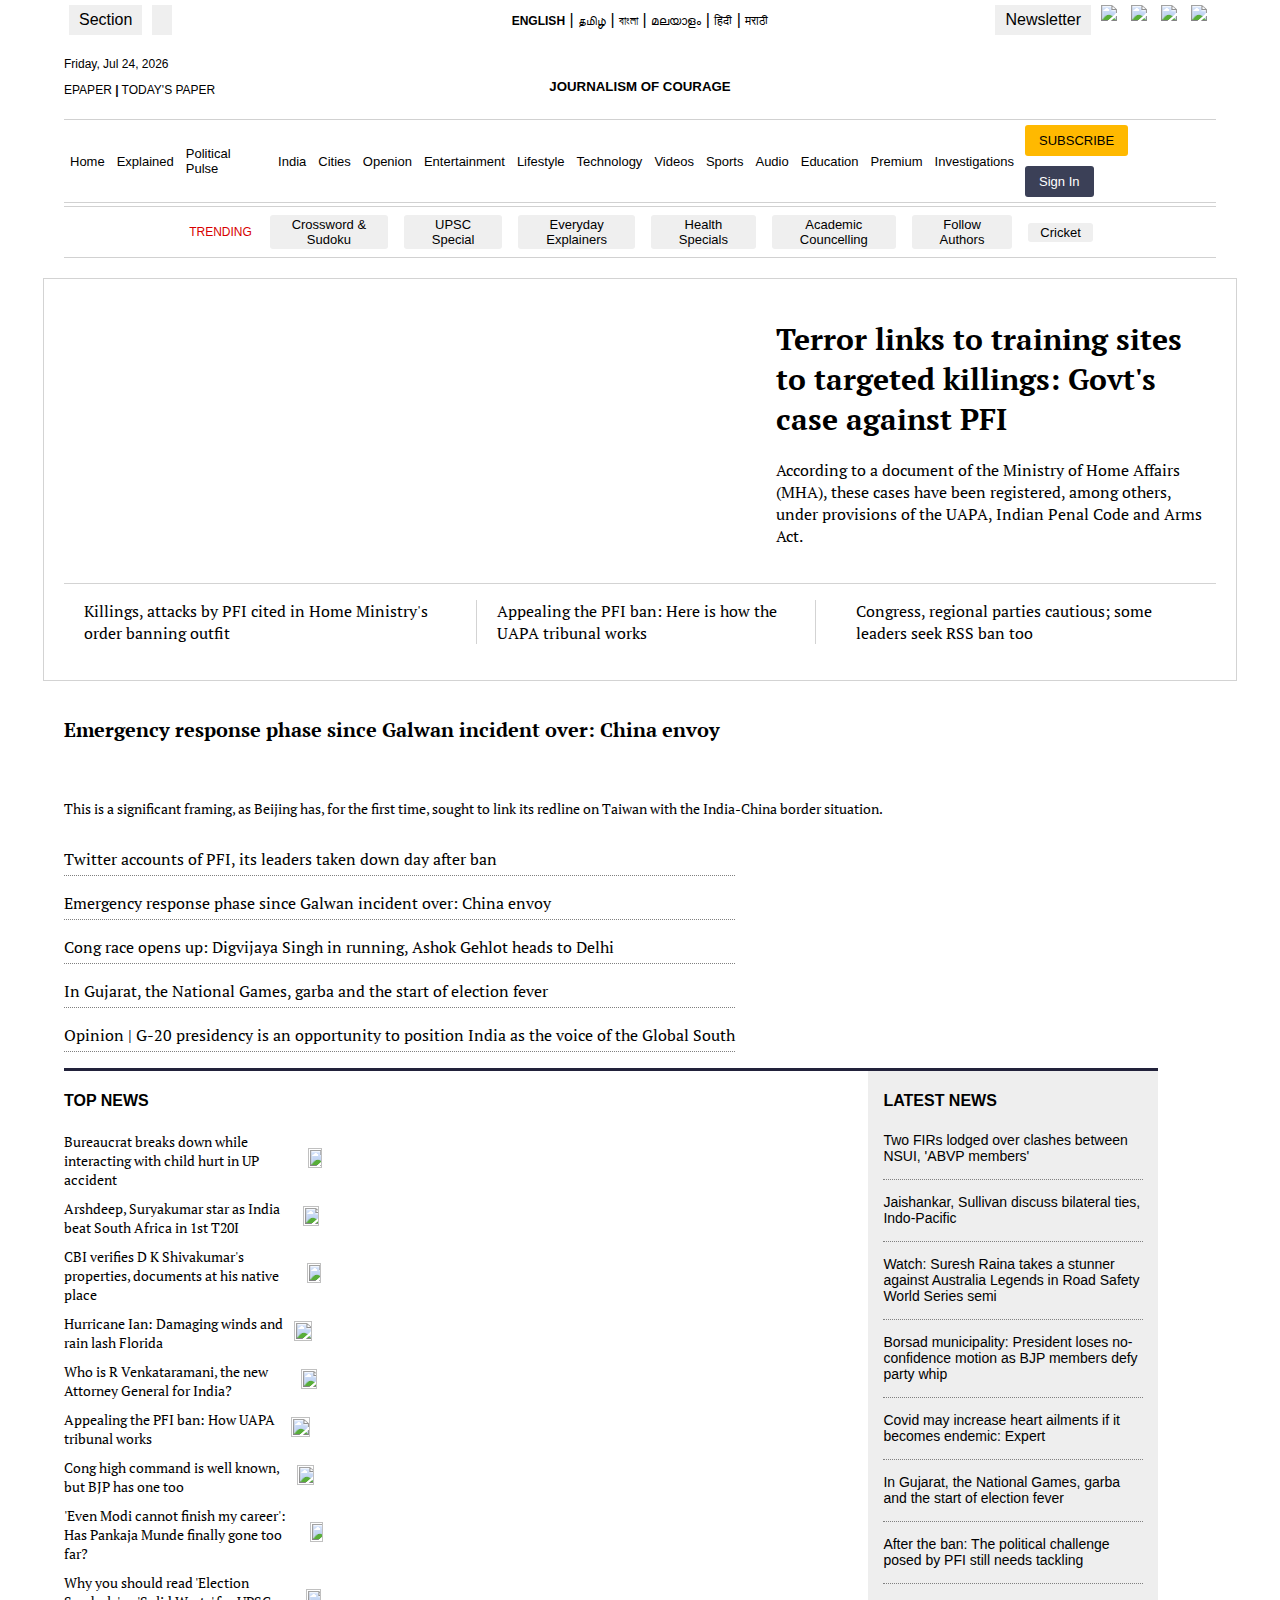
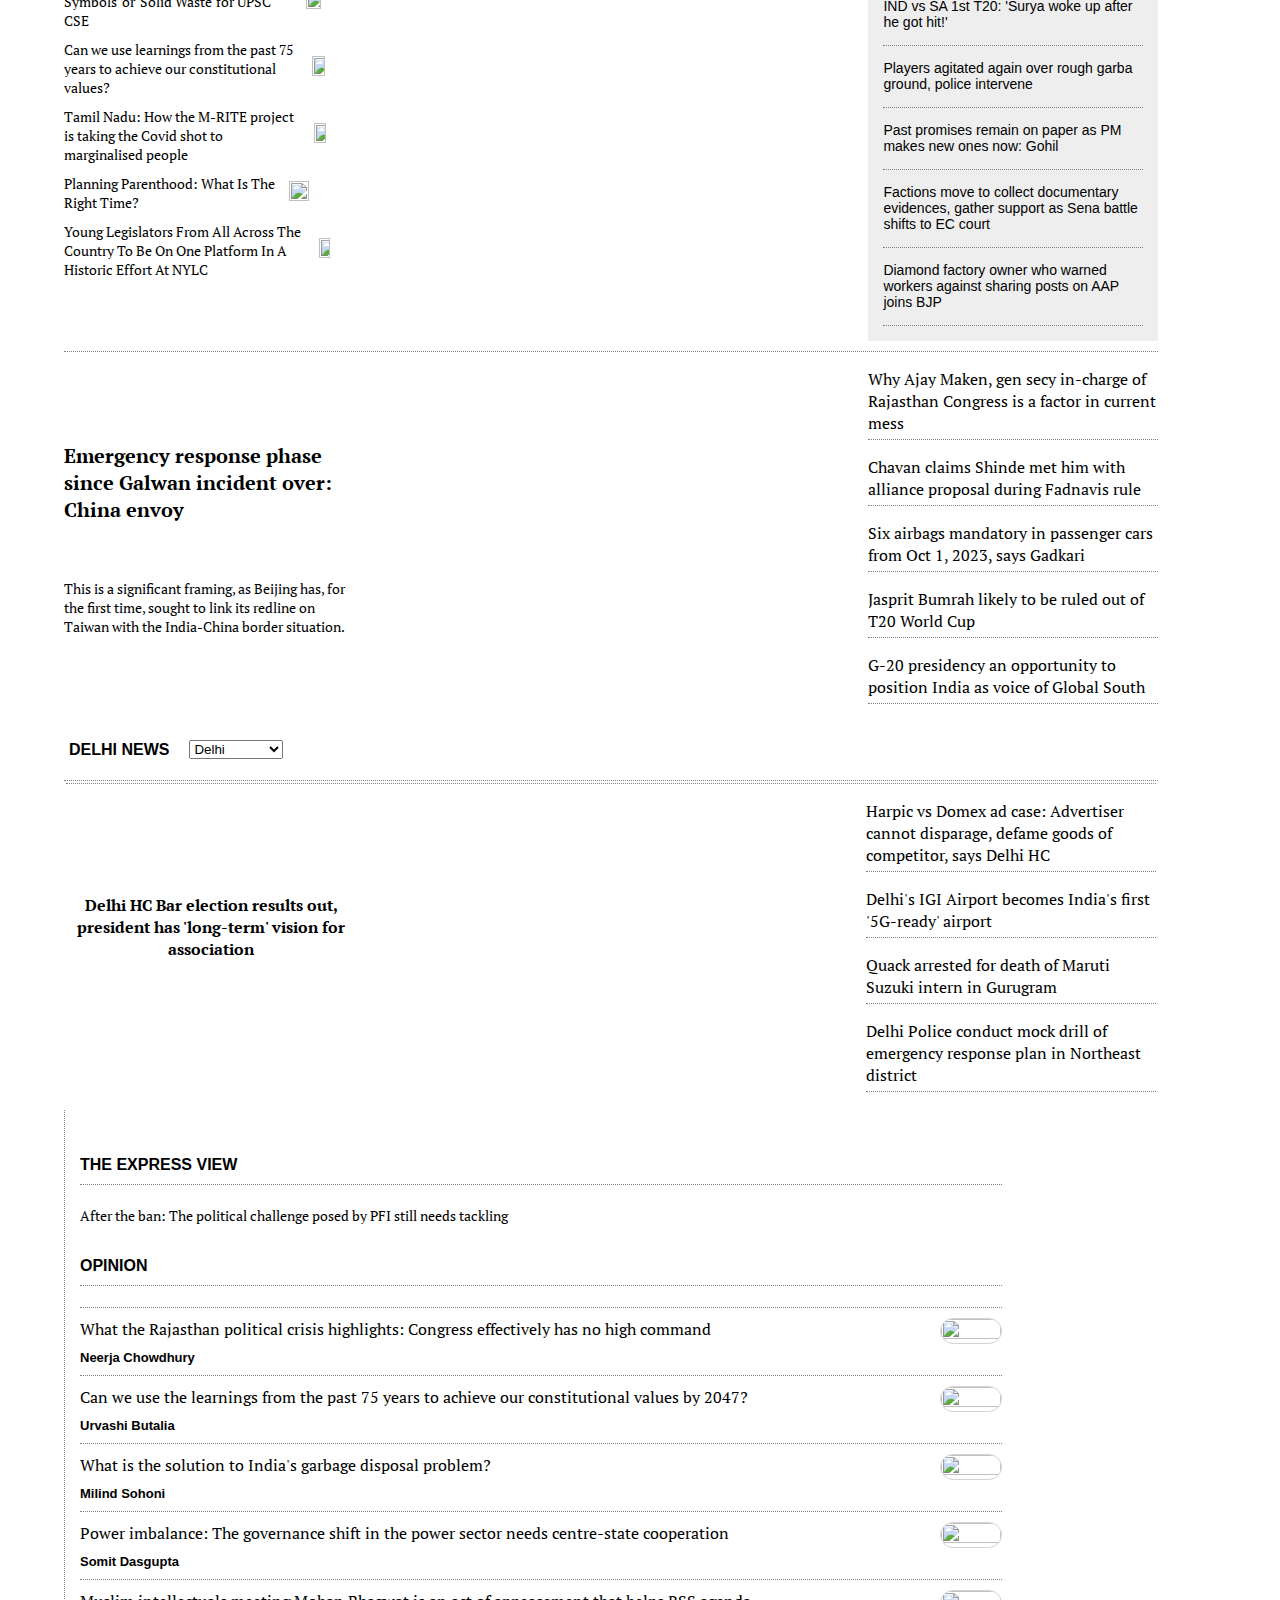
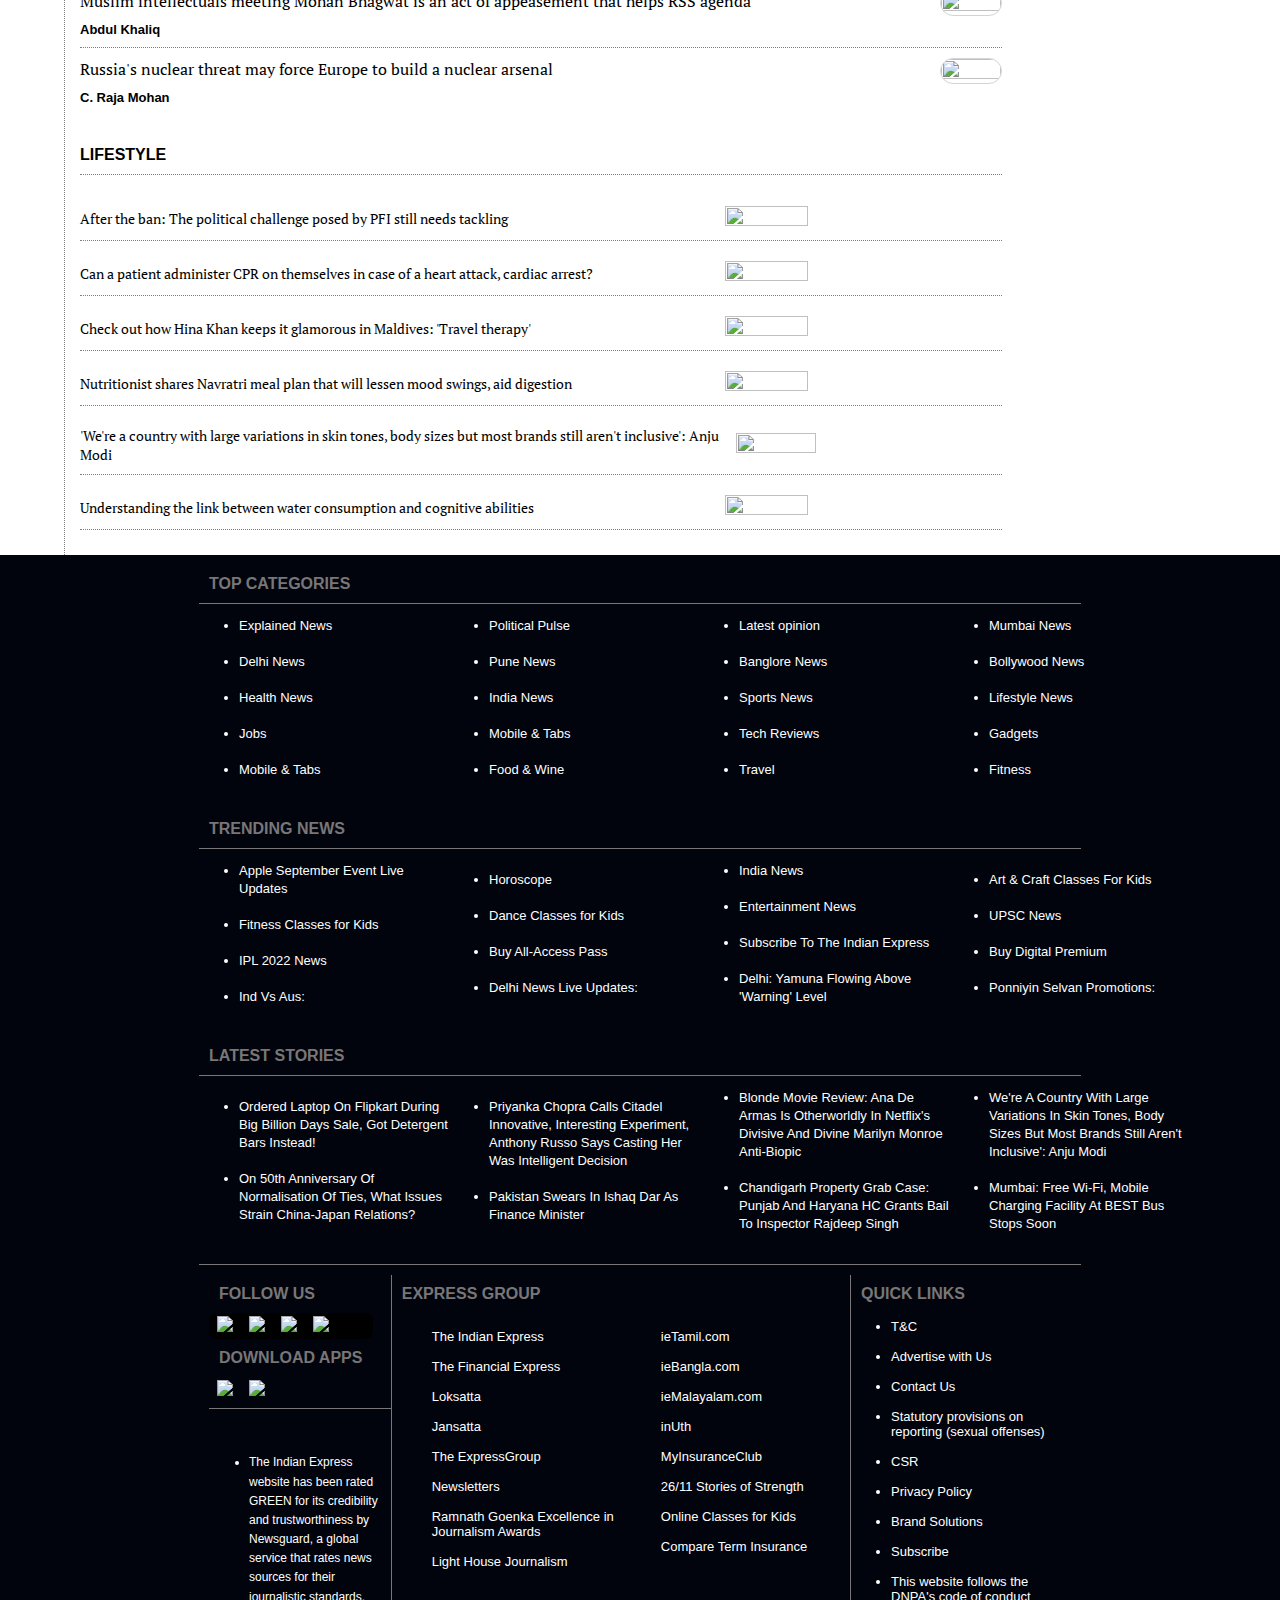
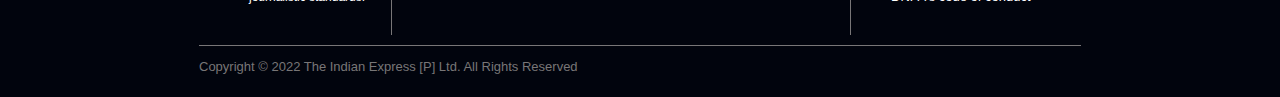
==== index.html @ 1b221c14 "Merge pull request #12 from sayshark75/day_5" ====
<!DOCTYPE html>
<html lang="en">
  <head>
    <meta charset="UTF-8" />
    <meta http-equiv="X-UA-Compatible" content="IE=edge" />
    <meta name="viewport" content="width=device-width, initial-scale=1.0" />
    <!-- Linking Part -->
    <!-- Font Awesome CSS -->
    <link
      rel="stylesheet"
      href="https://cdnjs.cloudflare.com/ajax/libs/font-awesome/6.2.0/css/all.min.css"
      integrity="sha512-xh6O/CkQoPOWDdYTDqeRdPCVd1SpvCA9XXcUnZS2FmJNp1coAFzvtCN9BmamE+4aHK8yyUHUSCcJHgXloTyT2A=="
      crossorigin="anonymous"
      referrerpolicy="no-referrer"
    />
    <!-- Font Awesome Script -->
    <script
      src="https://cdnjs.cloudflare.com/ajax/libs/font-awesome/6.2.0/js/all.min.js"
      integrity="sha512-naukR7I+Nk6gp7p5TMA4ycgfxaZBJ7MO5iC3Fp6ySQyKFHOGfpkSZkYVWV5R7u7cfAicxanwYQ5D1e17EfJcMA=="
      crossorigin="anonymous"
      referrerpolicy="no-referrer"
    ></script>
    <!-- Styles CSS Linking -->
    <link rel="stylesheet" href="/Header/Header.css" />
    <link rel="stylesheet" href="/Footer/footer.css" />
    <link rel="stylesheet" href="/HomePage/HomeStyle.css" />
    <link rel="stylesheet" href="/HomePage/HomeMediaQuery.css" />

    <!-- Favicon and Title -->
    <link rel="icon" type="image/x-icon" href="/favicon.png" />
    <title>Indian Express / Home</title>
  </head>
  <body>
    <!-- Header Part Here -->
    <div id="topBar">
      <div>
        <button><i class="fa-solid fa-bars"></i> Section</button>
        <button><i class="fa-solid fa-magnifying-glass"></i></button>
      </div>
      <div>
        <p>
          <a href="">ENGLISH</a> |
          <a href="https://tamil.indianexpress.com/">தமிழ்</a> |
          <a href="https://bengali.indianexpress.com/">বাংলা</a> |
          <a href="https://malayalam.indianexpress.com/">മലയാളം</a> |
          <a href="https://www.jansatta.com/">हिंदी</a> |
          <a href="https://www.loksatta.com/">मराठी</a>
        </p>
      </div>
      <div id="newsLetterDiv">
        <button>Newsletter <i class="fa-regular fa-newspaper"></i></button>
      </div>
    </div>
    <div id="middleBar">
      <div id="dateTime">
        <p id="dateJS">Wednesday, Sep 28, 2022</p>
        <p>EPAPER <span>|</span> TODAY'S PAPER</p>
      </div>
      <div id="logo">
        <img
          onClick="goHome()"
          style="cursor: pointer"
          src="https://indianexpress.com/wp-content/themes/indianexpress/images/indian-express-logo-n.svg"
          alt=""
        />
        <h5>JOURNALISM OF COURAGE</h5>
      </div>
      <div id="advertise">
        <img
          src="https://tpc.googlesyndication.com/simgad/9037815354232776276"
          alt=""
        />
      </div>
    </div>
    <div id="navbarContainer">
      <div id="navbar">
        <div id="linkDiv">
          <a href="/index.html">Home</a>
          <a href="/ExplainedPage.html">Explained</a>
          <a href="https://indianexpress.com/section/political-pulse/"
            >Political Pulse</a
          >
          <a href="https://indianexpress.com/section/india/">India</a>
          <a href="https://indianexpress.com/section/cities/">Cities</a>
          <a href="https://indianexpress.com/section/opinion/">Openion</a>
          <a href="https://indianexpress.com/section/entertainment/"
            >Entertainment</a
          >
          <a href="https://indianexpress.com/section/lifestyle/">Lifestyle</a>
          <a href="https://indianexpress.com/section/technology/">Technology</a>
          <a href="https://indianexpress.com/videos/">Videos</a>
          <a href="https://indianexpress.com/section/sports/">Sports</a>
          <a href="https://indianexpress.com/audio/">Audio</a>
          <a href="https://indianexpress.com/section/education/">Education</a>
          <a href="https://indianexpress.com/about/express-premium/">Premium</a>
          <a href="https://indianexpress.com/section/express-exclusive/"
            >Investigations</a
          >
        </div>
        <div>
          <button onClick="subscribeBtn()">SUBSCRIBE</button>
          <button id="signInBtn" onClick="signInBtn()">Sign In</button>
        </div>
      </div>
    </div>
    <div id="bottomBar">
      <div>
        <p>TRENDING</p>
        <button>Crossword & Sudoku</button>
        <button>UPSC Special</button>
        <button>Everyday Explainers</button>
        <button>Health Specials</button>
        <button>Academic Councelling</button>
        <button>Follow Authors</button>
        <button>Cricket</button>
      </div>
    </div>
    <!-- Header End Here -->

    <!-- Home Page Work Here -->
    <div id="topHead">
      <div id="topSubHead1">
        <div>
          <img
            src="https://images.indianexpress.com/2014/03/The-PFI-office-in-New-Delhi.-Locked-and-sealed.-PTI.jpg?w=475"
            alt=""
          />
        </div>
        <div>
          <h1>
            Terror links to training sites to targeted killings: Govt's case
            against PFI
          </h1>
          <p>
            According to a document of the Ministry of Home Affairs (MHA), these
            cases have been registered, among others, under provisions of the
            UAPA, Indian Penal Code and Arms Act.
          </p>
        </div>
      </div>
      <div id="topSubHead2">
        <div>
          <p>
            Killings, attacks by PFI cited in Home Ministry's order banning
            outfit
          </p>
        </div>
        <div>
          <p>Appealing the PFI ban: Here is how the UAPA tribunal works</p>
        </div>
        <div>
          <p>
            Congress, regional parties cautious; some leaders seek RSS ban too
          </p>
        </div>
      </div>
    </div>
    <div id="mainPage">
      <div id="sectionLeft">
        <div id="part1">
          <div>
            <h3>
              Emergency response phase since Galwan incident over: China envoy
            </h3>
            <img
              src="https://images.indianexpress.com/2013/01/Galwan-1.jpg?w=430"
              alt=""
            />
            <p>
              This is a significant framing, as Beijing has, for the first time,
              sought to link its redline on Taiwan with the India-China border
              situation.
            </p>
          </div>
          <div id="part1Data"></div>
        </div>
        <div id="part2">
          <div id="topNews">
            <h4>TOP NEWS</h4>
            <div>
              <p>
                Bureaucrat breaks down while interacting with child hurt in UP
                accident
              </p>
              <img
                src="https://images.indianexpress.com/2022/09/Lakhimpur-bus-collission.png?resize=450%2C250&w=210"
                alt=""
              />
            </div>
          </div>
          <div id="latestNews">
            <div id="latestData">
              <h4>LATEST NEWS</h4>
            </div>
          </div>
        </div>
        <div id="part3">
          <div>
            <h3>
              Emergency response phase since Galwan incident over: China envoy
            </h3>
            <img
              src="https://images.indianexpress.com/2022/09/kindle-scribe-fb.jpg?w=430"
              alt=""
            />
            <p>
              This is a significant framing, as Beijing has, for the first time,
              sought to link its redline on Taiwan with the India-China border
              situation.
            </p>
          </div>
          <div id="part3Data"></div>
        </div>
        <div id="cityNews">
          <h3>DELHI NEWS</h3>
          <select id="citySelect">
            <option value="delhi">Delhi</option>
            <option value="mumbai">Mumbai</option>
            <option value="pune">Pune</option>
            <option value="ahmedabad">Ahmedabad</option>
            <option value="hydrabad">Hydrabad</option>
          </select>
        </div>
        <div id="part4">
          <div id="cityDataFetch">
            <img
              src="https://images.indianexpress.com/2022/09/delhi-hc-2.jpg?w=303"
              alt=""
            />
            <div>
              <h3>
                Delhi HC Bar election results out, president has 'long-term'
                vision for association
              </h3>
            </div>
          </div>
          <div id="part4Data">
            <p>
              Harpic vs Domex ad case: Advertiser cannot disparage, defame goods
              of competitor, says Delhi HC
            </p>
            <p>Delhi's IGI Airport becomes India's first '5G-ready' airport</p>
            <p>Quack arrested for death of Maruti Suzuki intern in Gurugram</p>
            <p>
              Delhi Police conduct mock drill of emergency response plan in
              Northeast district
            </p>
          </div>
        </div>
      </div>

      <div id="sectionRight">
        <div id="expressView">
          <h4>THE EXPRESS VIEW</h4>
          <div>
            <p>
              After the ban: The political challenge posed by PFI still needs
              tackling
            </p>
            <img
              src="https://images.indianexpress.com/2022/09/edit-28.jpg?w=210"
              alt=""
            />
          </div>
        </div>
        <div id="opinion">
          <h4>OPINION</h4>
        </div>
        <div id="lifeStyle">
          <h4>LIFESTYLE</h4>
          <div>
            <p>
              After the ban: The political challenge posed by PFI still needs
              tackling
            </p>
            <img
              src="https://images.indianexpress.com/2022/09/edit-28.jpg?w=210"
              alt=""
            />
          </div>
        </div>
      </div>
    </div>
    <!-- Home Page Work End Here -->

    <!-- Footer Starts Here -->
    <div id="backgroundBox">
      <div id="container">
        <div id="topCategories">
          <div>
            <h4>TOP CATEGORIES</h4>
          </div>
          <div>
            <div>
              <ul id="tc1"></ul>
            </div>
            <div>
              <ul id="tc2"></ul>
            </div>
            <div>
              <ul id="tc3"></ul>
            </div>
            <div>
              <ul id="tc4"></ul>
            </div>
          </div>
        </div>
        <div id="topCategories">
          <div>
            <h4>TRENDING NEWS</h4>
          </div>
          <div>
            <div>
              <ul id="trend1"></ul>
            </div>
            <div>
              <ul id="trend2"></ul>
            </div>
            <div>
              <ul id="trend3"></ul>
            </div>
            <div>
              <ul id="trend4"></ul>
            </div>
          </div>
        </div>
        <div id="topCategories">
          <div>
            <h4>LATEST STORIES</h4>
          </div>
          <div id="lineBr">
            <div>
              <ul id="latest1"></ul>
            </div>
            <div>
              <ul id="latest2"></ul>
            </div>
            <div>
              <ul id="latest3"></ul>
            </div>
            <div>
              <ul id="latest4"></ul>
            </div>
          </div>
        </div>
        <div id="lastBox">
          <div id="leftArea">
            <div id="followUs">
              <h4>FOLLOW US</h4>
              <div id="followImg"></div>
            </div>
            <div id="downloadApp">
              <h4>DOWNLOAD APPS</h4>
              <div id="dloadImg"></div>
            </div>
            <div id="newsGuard">
              <img
                src="https://indianexpress.com/wp-content/themes/indianexpress/images/newsguard-logo-w.svg"
                alt=""
              />
              <ul>
                <li>
                  The Indian Express website has been rated GREEN for its
                  credibility and trustworthiness by Newsguard, a global service
                  that rates news sources for their journalistic standards.
                </li>
              </ul>
            </div>
          </div>
          <div id="centerArea">
            <h4>EXPRESS GROUP</h4>
            <div id="express">
              <ul id="expressList1"></ul>
              <ul id="expressList2"></ul>
            </div>
          </div>
          <div id="rightArea">
            <h4>QUICK LINKS</h4>
            <ul id="quickList"></ul>
          </div>
        </div>
        <div id="copyright">
          <p>
            Copyright © 2022 The Indian Express [P] Ltd. All Rights Reserved
          </p>
          <img
            src="https://indianexpress.com/wp-content/themes/indianexpress/images/vip-powered-logo.png"
            alt=""
          />
        </div>
      </div>
    </div>
    <!-- Footer Ends Here -->
  </body>
</html>

<!-- Script Files Linked Here -->
<script src="/Header/HeaderScript.js"></script>
<script src="/Footer/FooterScript.js"></script>
<script src="/HomePage/HomeData.js"></script>
<script src="/HomePage/HomePage.js"></script>
---- Header/Header.css ----
body {
  margin: 0;
  padding: 0;
}

/* Top Bar CSS Starts Here */

#topBar {
  font-family: sans-serif;
  width: 90%;
  margin: auto;
  display: flex;
  justify-content: space-between;
  align-items: center;
}
#topBar>div{
  display: flex;
  justify-content: space-between;
  width: 400px;
}
#topBar>div:nth-child(1){
  justify-content: flex-start;
}
#topBar>div:nth-child(2){
  justify-content: center;
}
#topBar>div:nth-child(3){
  justify-content: flex-end;
}
#topBar>div:nth-child(2)>p>a{
  font-size: 12px;
  text-decoration: none;
  color: black;
  font-weight: 500;
}
#topBar>div:nth-child(2)>p{
  margin: 0;
  padding: 0;
}
#topBar>div:nth-child(2)>p>a:nth-child(1){
  font-weight: 700;
}
#topBar>div:nth-child(3)>img{
  cursor: pointer;
  width: 20px;
  margin: 5px;
}
#topBar button{
  font-size: 16px;
  margin: 5px;
  padding: 6px 10px;
  outline: none;
  border: none;
  cursor: pointer;
}

/* Navbar CSS Starts Here */
#navbarContainer{
  font-family: sans-serif;
  width: 100%;
  background-color: white;
  position: sticky;
  top: 0px;
}
#navbar {
  background-color: white;
  border-bottom: 1px solid rgb(209, 209, 209);
  border-top: 1px solid rgb(209, 209, 209);
  width: 90%;
  margin: auto;
  display: flex;
  justify-content: space-between;
  margin-top: 5px;
}
#linkDiv{
  display: grid;
  grid-template-columns: repeat(15,auto);
  align-items: center;
}
#linkDiv>a{
  text-decoration: none;
  font-size: 13px;
  margin: 6px;
  color: black;
}
#linkDiv a:hover{
  color:#d70000
}

#navbar button{
  padding: 8px 14px;
  margin: 5px;
  border: none;
  outline: none;
  border-radius: 3px;
  font-size: 13px;
  cursor: pointer;
}
#navbar button:nth-child(1){
  background-color: #FFB900;
}
#navbar button:nth-child(2){
  color: white;
  font-weight: 500;
  background-color: #3b4057;
}

/* Middle Bar CSS Start Here */
#middleBar{
  font-family: sans-serif;
  width: 90%;
  margin: auto;
  display: flex;
  justify-content: space-between;
  align-items: center;
  padding: 5px;
}
#middleBar>div{
  width: 400px;
}
#dateTime{
  font-size: 12px;
}
#dateTime>p>span{
  font-weight: 900;
}
#advertise{
  text-align: right;
}
#logo{
  text-align: center;
}
#logo>img{
  width: 100%;
}
#logo>h5{
  padding: 0;
  margin: 0;
}

/* Bottom Bar CSS Start Here */

#bottomBar {
  font-family: sans-serif;
  border-top: 1px solid rgb(209, 209, 209);
  border-bottom: 1px solid rgb(209, 209, 209);
  width: 90%;
  margin: auto;
  margin-top: 3px;
  font-size: 12px;
  
}
#bottomBar>div{
  width: 80%;
  margin: auto;
  display: grid;
  grid-template-columns: repeat(8,auto);
  align-items: center;
}

#bottomBar p {
  padding: 5px;
  margin: 5px;
  color: #d70000;
}
#bottomBar button {
  margin: 8px;
  border: none;
  outline: none;
  padding: 2px 12px;
  border-radius: 3px;
  font-size: 13px;
}
#bottomBar button:hover {
  color: #d70000;
  cursor: pointer;
}

/* Medium Screen */
@media all and (max-width:1240px){
  #linkDiv{
    grid-template-columns: repeat(8,auto);
  }
  #bottomMid{
    display: flex;
    flex-direction: column;
  }
  #topBar>div{
    justify-content: space-between;
    width: 100%;
  }
  #bottomBar>div{
    width: 95%;
    text-align: center;
    grid-template-columns: repeat(4,auto);
  }
}

/* Small Screen */
@media all and (min-width:320px) and (max-width:720px){
  #topBar {
    flex-wrap: wrap;
    justify-content: space-between;
  }
  #topBar>div:nth-child(1){
    justify-content: space-between;
  }
  #topBar>div:nth-child(2){
    justify-content: center;
  }
  #topBar>div:nth-child(3){
    justify-content: center;
  }
  #middleBar{
    flex-wrap: wrap;
    justify-content: center;
  }
  #middleBar>div{
    text-align: center;
  }
  #bottomBar>div{
    width: 95%;
    text-align: center;
    grid-template-columns: repeat(2,auto);
  }
  #linkDiv{
    grid-template-columns: repeat(2,auto);
  }
  #navbarContainer {
    position: static;
  }
  #bottomSmall{
    display: flex;
    flex-direction: column;
  }
}
---- Footer/footer.css ----
body {
  margin: 0;
  padding: 0;
  
}
/* Top Categories CSS Here */
#backgroundBox {
  padding: 10px;
  color: white;
  background-color: #01040d;
  font-family: sans-serif;
}
#backgroundBox h4 {
  font-size: 16px;
  margin: 10px;
  color: #787677;
}
#container {
  width: 70%;
  margin: auto;
}
#topCategories > div:nth-child(1) {
  border-bottom: 1px solid #787677;
}
#topCategories > div:nth-child(2) {
  display: grid;
  grid-template-columns: repeat(4,1fr);
  justify-content: space-between;
  align-items: center;
  font-size: 13px;
  line-height: 18px;
}
#topCategories > div > div {
  width: 250px;
}
#topCategories li {
  padding-bottom: 18px;
}
#lineBr {
  border-bottom: 1px solid #787677;
}

/* Last Box CSS Here */
#lastBox {
  padding: 10px;
  display: flex;
  justify-content: space-between;
  border-bottom:1px solid #787677;
  font-family: sans-serif;
}
/* Left Area */
#leftArea {
  width: 23%;
}
#followImg {
  width: 90%;
  background-color: black;
  border-radius: 8px;
}
#followImg > img {
  width: 35px;
  margin: 3px 8px;
}
#dloadImg {
  width: 90%;
  border-radius: 8px;
  padding-bottom: 5px;
}
#dloadImg > img {
  width: 35px;
  margin: 3px 8px;
}
#newsGuard{
  padding-top: 10px;
  border-top:1px solid #787677;
}
#newsGuard>img{
  width: 120px;
  margin: 5px 8px;
  opacity: .4;
}
#newsGuard>ul>li{
  font-size: 12px;
  line-height: 1.6;
  list-style-image: url("https://indianexpress.com/wp-content/themes/indianexpress/images/newsguard-check.svg");
}

/* Center Area */
#centerArea{
  width: 500px;
  border-left: 1px solid #787677;
}
#express{
  display: flex;
}
#express>ul{
  width: 50%;
}
#express>ul>li{
  font-size: 13px;
  padding-bottom: 15px;
  list-style: none;
}

/* Right Area */
#rightArea{
  width: 240px;
  border-left: 1px solid #787677;
}
#quickList>li{
  padding-bottom: 15px;
  font-size: 13px;
}

/* Copyright Section */

#copyright{
  display: flex;
  justify-content: space-between;
  align-items: center;
}
#copyright>p{
  font-size: 13px;
  color: #787677;
}
#copyright>img{
  width: 200px;
}

/* Medium Screen */
@media all and (max-width:1080px){
  #container {
    width: 80%;
  }
  #topCategories > div:nth-child(2){
    grid-template-columns: repeat(2,1fr);
  }
  #express{
    flex-wrap: wrap;
  }
  #express>ul{
    width: auto;
  }
}

/* Small Screen */
@media all and (min-width:320px) and (max-width:900px){
  #container {
    width: 95%;
  }
  #topCategories > div:nth-child(2){
    grid-template-columns: repeat(1,1fr);
  }
  #lastBox {
    flex-wrap: wrap;
  }
  #copyright{
    flex-wrap: wrap;
  }
  #container {
    width: 100%;
  }
  #leftArea {
    width: auto;
  }
  #container {
    width: 80%;
  }
  #rightArea{
    width: auto;
    border-left: 1px solid #787677;
  }
}
---- HomePage/HomeStyle.css ----
@import url('https://fonts.googleapis.com/css2?family=PT+Serif&display=swap');

/* Top Heading Box CSS */

#topHead{
  border: 1px solid #d3d3d3;
  width: 60%;
  margin: auto;
  margin-top: 20px;
  padding: 20px;
  font-family: 'PT Serif', serif;
}
#topSubHead1{
  display: flex;
  justify-content: space-between;
  align-items: center;
}
#topHead h1:hover, #topHead p:hover{
color: #d70000;
cursor: pointer;
}
#topSubHead1 h1{
  font-size: 30px;
}
#topSubHead1 p{
  font-size: 16px;
}
#topSubHead1 div{
  width: 440px;
}
#topSubHead1>div>img{
  width: 100%;
}
#topSubHead2{
  margin-top: 20px;
  display: flex;
  justify-content: center;
  border-top: 1px solid #d3d3d3;
}
#topSubHead2>div{
  padding: 0 20px;
}
#topSubHead2>div:nth-child(2)>p{
  padding: 0 20px;
  border-left: 1px solid #d3d3d3;
  border-right: 1px solid #d3d3d3;
}

/* Main Page Box CSS */

#mainPage{
  width: 63%;
  margin: auto;
  margin-top: 15px;
  display: flex;
  justify-content: space-between;
}
#mainPage h1:hover, #mainPage p:hover,#mainPage h3:hover, #mainPage h4:hover, #mainPage h5:hover{
  color: #d70000;
  cursor: pointer;
  }
#sectionLeft{
  width: 63%;
}
#sectionRight{
  width: 33%;
}

/* Section Left Work Here */
#part1{
  display: flex;
  justify-content: space-between;
  font-family: 'PT Serif', serif;
}
#part1>div:nth-child(1){
  width: 290px;
}
#part1>div:nth-child(1)>h3{
  font-size: 20px;
}
#part1>div:nth-child(1)>p{
  font-size: 14px;
}
#part1>div:nth-child(1)>img{
  width: 100%;
}
#part1>div:nth-child(2){
  width: 290px;
}
#part1>div:nth-child(2)>p{
  font-size: 16px;
  padding-bottom: 5px;
  border-bottom: 1px dotted gray;
}
/* Section Left Part 2 */
#part2{
  display: flex;
  justify-content: space-between;
  font-family: sans-serif;
  border-top: 3px solid rgb(34, 34, 59);
}
#part2>div:nth-child(1){
  width: 290px;
}
#part2>div:nth-child(2){
  background-color: #eeeeee;
  width: 290px;
}
#latestNews>div{
  margin: 15px;
}
#latestNews>div>h4{
  font-size: 16px;
}
#latestNews>div>p{
  padding-bottom: 15px;
  font-size: 14px;
  border-bottom: 1px dotted gray;
}

/* Section Left top News */
#topNews>div{
  display: flex;
  justify-content: space-between;
  align-items: center;
  margin-bottom: 10px;
}
#topNews>div>img{
  width: 30%;
  height: min-content;
}
#topNews>div>p{
  padding: 0;
  margin: 0;
  margin-right: 10px;
  font-size: 14px;
  font-family: 'PT Serif', serif;
}

/* Section Left Part 3 */
#part3{
  margin-top: 10px;
  border-top: 1px dotted gray;
  display: flex;
  justify-content: space-between;
  align-items: center;
  font-family: 'PT Serif', serif;
}
#part3>div:nth-child(1){
  width: 290px;
}
#part3>div:nth-child(1)>h3{
  font-size: 20px;
}
#part3>div:nth-child(1)>p{
  font-size: 14px;
}
#part3>div:nth-child(1)>img{
  width: 100%;
}
#part3>div:nth-child(2){
  width: 290px;
}
#part3>div:nth-child(2)>p{
  font-size: 16px;
  padding-bottom: 5px;
  border-bottom: 1px dotted gray;
}

/* Section Left Part 4 */
#part4{
  margin-top: 10px;
  border-top: 1px dotted gray;
  display: flex;
  justify-content: space-between;
  align-items: center;
  font-family: 'PT Serif', serif;
}
#cityNews{
  border-bottom: 1px dotted gray;
  padding: 5px;
  display: flex;
  justify-content: flex-start;
  align-items: center;
}
#cityNews>h3{
  font-size: 16px;
  font-family: sans-serif;
  margin-right: 20px;
}

#part4{
  margin: 2px;
}
#part4>div:nth-child(1){
  width: 290px;
  margin-top: 20px;
}
#part4>div:nth-child(1)>div{
  display: flex;
  justify-content: center;
  position: relative;
  bottom: 40px;
  align-items: center;
  text-align: center;
}
#part4>div:nth-child(1)>div>h3{
  font-size: 16px;
  width: 270px;
  padding: 5px 0;
  margin: 0;
  background-color: white;
}
#part4>div:nth-child(1)>p{
  font-size: 14px;
}
#part4>div:nth-child(1)>img{
  width: 100%;
}
#part4>div:nth-child(2){
  width: 290px;
}
#part4>div:nth-child(2)>p{
  font-size: 16px;
  padding-bottom: 5px;
  border-bottom: 1px dotted gray;
}

/* Section Right Work Here */
#sectionRight{
  border-left: 1px dotted gray;
  padding: 15px;
}
/* Section Right Express View  */
#expressView>h4{
  font-family: sans-serif;
  font-size: 16px;
  padding: 10px 0;
  border-bottom: 1px dotted gray;
}
#expressView>div{
  display: flex;
  justify-content: space-between;
}
#expressView>div>img{
  width: 30%;
}
#expressView>div>p{
  padding: 0;
  margin: 0;
  margin-right: 10px;
  font-family: 'PT Serif', serif;
  font-size: 14px;
}

/* Section Right Opinion List */
#opinion>h4{
  font-family: sans-serif;
  font-size: 16px;
  padding: 10px 0;
  border-bottom: 1px dotted gray;
}
#opinion>div{
  display: flex;
  justify-content: space-between;
  border-top:1px dotted gray;
  padding-top: 10px;
}
#opinion>div>div{
}
#opinion>div>div>p{
  padding: 0;
  margin: 0;
  margin-right: 10px;
  font-family: 'PT Serif', serif;
  font-size: 16px;
}
#opinion>div>div>h5{
  padding: 0;
  margin: 10px 0;
  font-family: sans-serif;
  font-size: 13px;
}
#opinion>div>div:nth-child(2){
  border: 1px solid gray;
  width: 35%;
  height: min-content;
  border-radius:250px;
  overflow: hidden;
}
#opinion>div>img{
  width: 60px;
  height: min-content;
  margin-left: 40px;
  border-radius: 200px;
  border: 1px solid rgb(212, 212, 212);
}

/* Section Right LifeStyle */
#lifeStyle>h4{
  font-family: sans-serif;
  font-size: 16px;
  padding: 10px 0;
  border-bottom: 1px dotted gray;
}
#lifeStyle>div{
  display: flex;
  justify-content: space-between;
  align-items: center;
  margin:10px 0;
  padding: 10px 0;
  border-bottom: 1px dotted gray;
}
#lifeStyle>div>img{
  width: 30%;
  height: min-content;
}
#lifeStyle>div>p{
  padding: 0;
  margin: 0;
  margin-right: 10px;
  font-family: 'PT Serif', serif;
  font-size: 14px;
}
---- HomePage/HomeMediaQuery.css ----
@media all and (max-width:1280px){
  #topHead{
    width: 90%;
  }
  #topSubHead1{
    flex-wrap: wrap;
  }
  #topSubHead1>div{
    padding-left: 20px;
  }
  #mainPage{
    width: 90%;
    flex-wrap: wrap;
  }
  #sectionLeft{
    width: 95%;
  }
  #sectionRight{
    width: 80%;
  }
  #part1{
    flex-wrap: wrap;
  }
  #part2{
    flex-wrap: wrap;
  }
  #part3{
    flex-wrap: wrap;
  }
  #part4{
    flex-wrap: wrap;
  }
  #part1>div:nth-child(1){
    width: auto;
    padding-right: 20px;
  }
  #part1>div:nth-child(2){
    width: auto;
  }
}

@media all and (min-width:320px) and (max-width:720px){
  #topHead{
    width: 90%;
  }
  #topSubHead2{
    flex-wrap: wrap;
  }
  #sectionRight{
    width: 95%;
  }
}
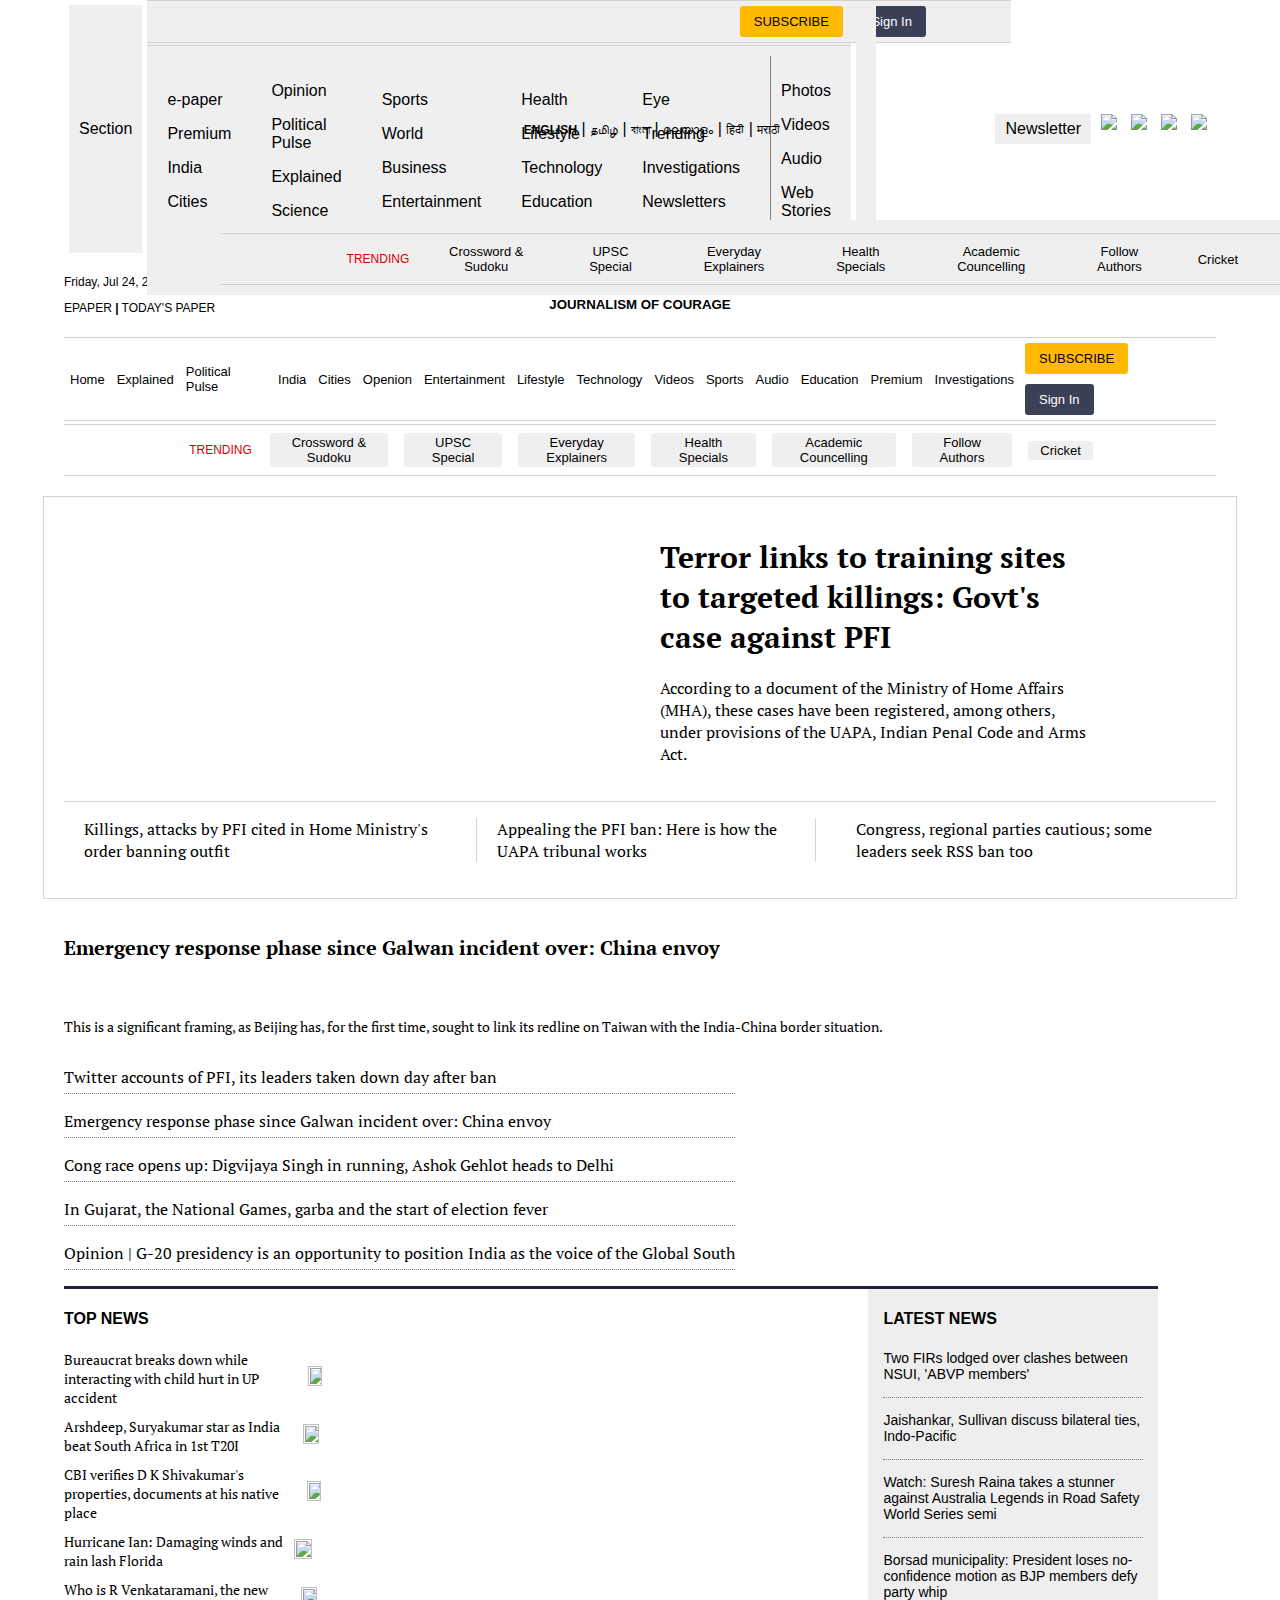
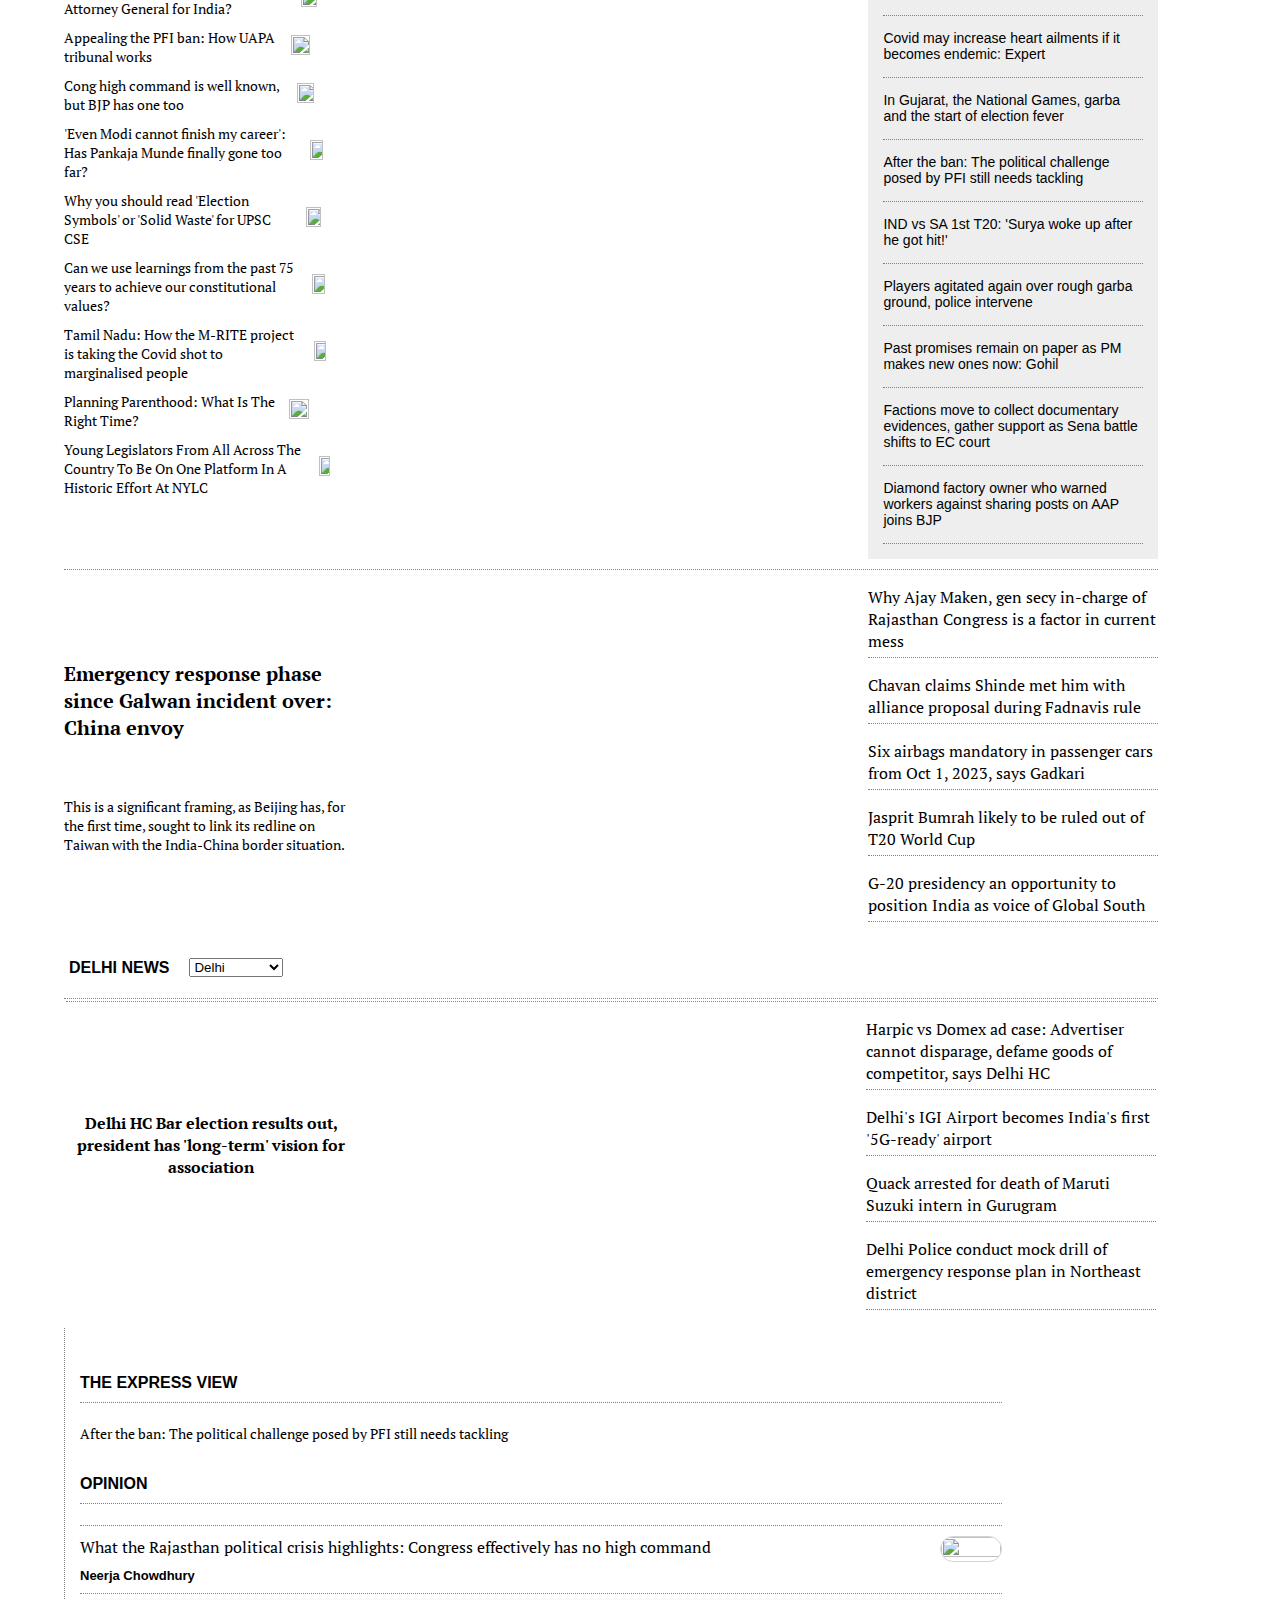
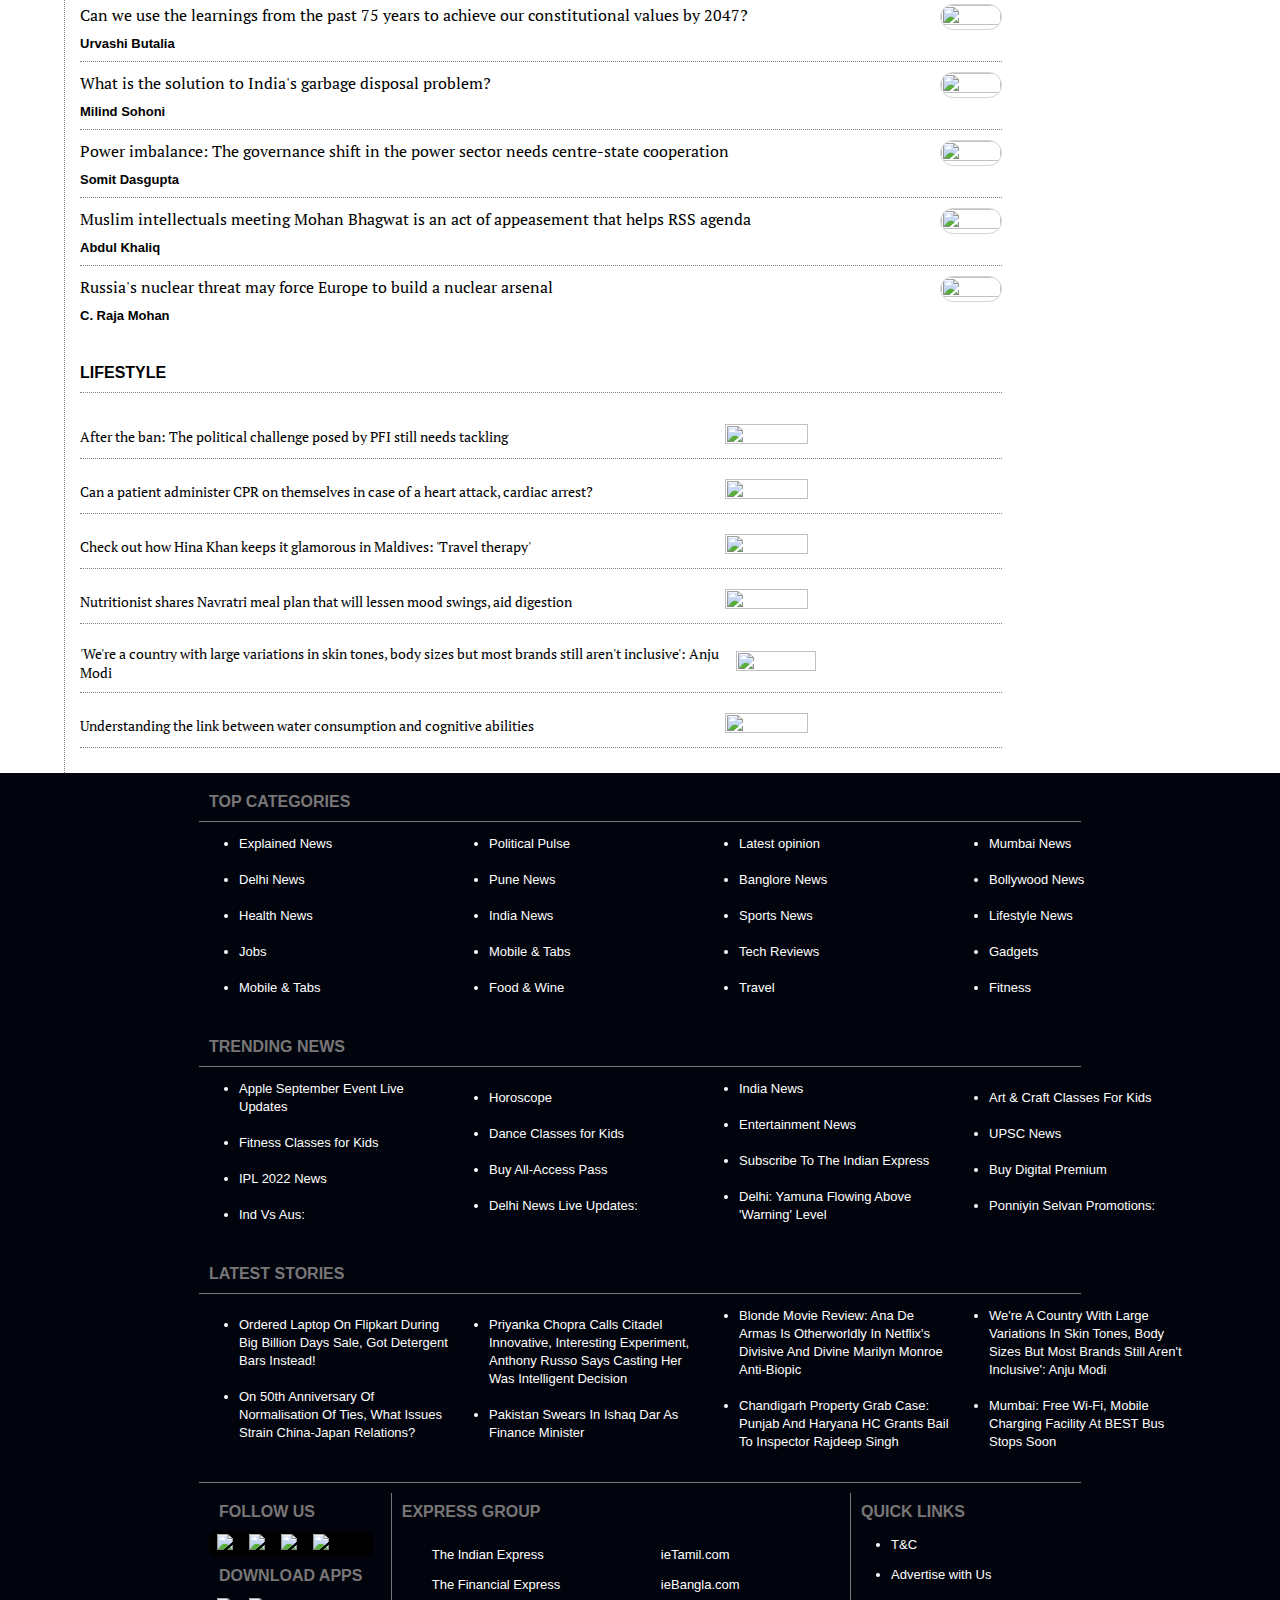
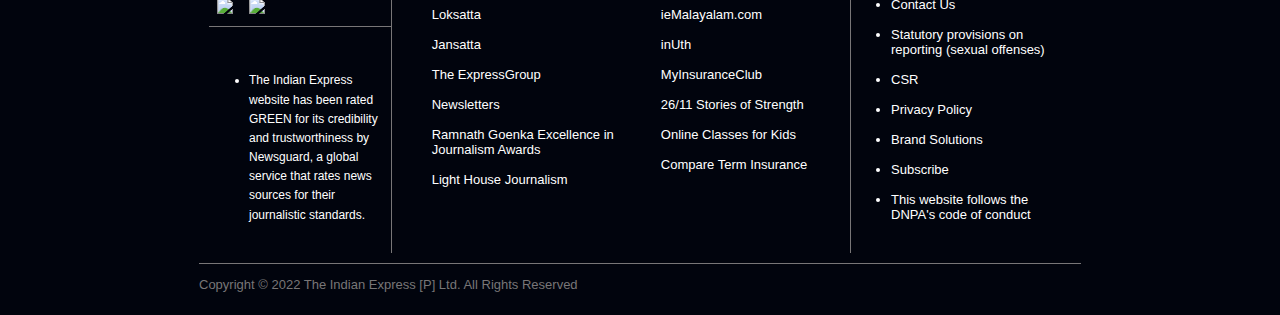
==== commit 2c0bf2ec: "Merge pull request #16 from sayshark75/btstrap" ====
--- a/index.html
+++ b/index.html
@@ -5,6 +5,8 @@
     <meta http-equiv="X-UA-Compatible" content="IE=edge" />
     <meta name="viewport" content="width=device-width, initial-scale=1.0" />
     <!-- Linking Part -->
+    <!-- BootStrap 5 Links -->
+    <link href="https://cdn.jsdelivr.net/npm/bootstrap@5.2.2/dist/css/bootstrap.min.css" rel="stylesheet" integrity="sha384-Zenh87qX5JnK2Jl0vWa8Ck2rdkQ2Bzep5IDxbcnCeuOxjzrPF/et3URy9Bv1WTRi" crossorigin="anonymous">
     <!-- Font Awesome CSS -->
     <link
       rel="stylesheet"
@@ -34,18 +36,62 @@
     <!-- Header Part Here -->
     <div id="topBar">
       <div>
-        <button><i class="fa-solid fa-bars"></i> Section</button>
+        <!-- BootStrap Work Here => Section Box -->
+        <button
+          class="btn btn-light"
+          type="button"
+          data-bs-toggle="offcanvas"
+          data-bs-target="#offcanvasTop"
+          aria-controls="offcanvasTop"
+        >
+          <i class="fa-solid fa-bars"></i> Section
+        </button>
+        <!-- Extensive Bootstrap Work -->
+        <div
+          class="offcanvas offcanvas-top boxColor"
+          tabindex="-1"
+          id="offcanvasTop"
+          aria-labelledby="offcanvasTopLabel"
+        >
+          <div class="offcanvas-header p-0 boxColor">
+            <div class="navbar boxColor">
+              <button
+                type="button"
+                class="btn-close text-reset"
+                data-bs-dismiss="offcanvas"
+                aria-label="Close"
+              ></button>
+
+              <div>
+                <button onClick="subscribeBtn()">SUBSCRIBE</button>
+                <button id="signInBtn" onClick="signInBtn()">Sign In</button>
+              </div>
+            </div>
+          </div>
+          <div class="offcanvas-body outBox">
+            <div id="middleBox">
+              <div id="box1"></div>
+              <div id="box2"></div>
+              <div id="box3"></div>
+              <div id="box4"></div>
+              <div id="box5"></div>
+              <div id="box6"></div>
+            </div>
+            <div id="footerBox">
+              <div class="bottomBar">
+                <div class="buttonSection">
+                  <p>TRENDING</p>
+                </div>
+              </div>
+            </div>
+          </div>
+        </div>
+
+        <!-- End of Bootstrap Work -->
         <button><i class="fa-solid fa-magnifying-glass"></i></button>
       </div>
       <div>
-        <p>
-          <a href="">ENGLISH</a> |
-          <a href="https://tamil.indianexpress.com/">தமிழ்</a> |
-          <a href="https://bengali.indianexpress.com/">বাংলা</a> |
-          <a href="https://malayalam.indianexpress.com/">മലയാളം</a> |
-          <a href="https://www.jansatta.com/">हिंदी</a> |
-          <a href="https://www.loksatta.com/">मराठी</a>
-        </p>
+        <p id="linksBar"></p>
       </div>
       <div id="newsLetterDiv">
         <button>Newsletter <i class="fa-regular fa-newspaper"></i></button>
@@ -74,29 +120,7 @@
     </div>
     <div id="navbarContainer">
       <div id="navbar">
-        <div id="linkDiv">
-          <a href="/index.html">Home</a>
-          <a href="/ExplainedPage.html">Explained</a>
-          <a href="https://indianexpress.com/section/political-pulse/"
-            >Political Pulse</a
-          >
-          <a href="https://indianexpress.com/section/india/">India</a>
-          <a href="https://indianexpress.com/section/cities/">Cities</a>
-          <a href="https://indianexpress.com/section/opinion/">Openion</a>
-          <a href="https://indianexpress.com/section/entertainment/"
-            >Entertainment</a
-          >
-          <a href="https://indianexpress.com/section/lifestyle/">Lifestyle</a>
-          <a href="https://indianexpress.com/section/technology/">Technology</a>
-          <a href="https://indianexpress.com/videos/">Videos</a>
-          <a href="https://indianexpress.com/section/sports/">Sports</a>
-          <a href="https://indianexpress.com/audio/">Audio</a>
-          <a href="https://indianexpress.com/section/education/">Education</a>
-          <a href="https://indianexpress.com/about/express-premium/">Premium</a>
-          <a href="https://indianexpress.com/section/express-exclusive/"
-            >Investigations</a
-          >
-        </div>
+        <div id="linkDiv"></div>
         <div>
           <button onClick="subscribeBtn()">SUBSCRIBE</button>
           <button id="signInBtn" onClick="signInBtn()">Sign In</button>
@@ -104,15 +128,8 @@
       </div>
     </div>
     <div id="bottomBar">
-      <div>
+      <div id="buttonSection">
         <p>TRENDING</p>
-        <button>Crossword & Sudoku</button>
-        <button>UPSC Special</button>
-        <button>Everyday Explainers</button>
-        <button>Health Specials</button>
-        <button>Academic Councelling</button>
-        <button>Follow Authors</button>
-        <button>Cricket</button>
       </div>
     </div>
     <!-- Header End Here -->
@@ -391,6 +408,8 @@
       </div>
     </div>
     <!-- Footer Ends Here -->
+    <!-- Bootstrap Script -->
+    <script src="https://cdn.jsdelivr.net/npm/bootstrap@5.2.2/dist/js/bootstrap.bundle.min.js" integrity="sha384-OERcA2EqjJCMA+/3y+gxIOqMEjwtxJY7qPCqsdltbNJuaOe923+mo//f6V8Qbsw3" crossorigin="anonymous"></script>
   </body>
 </html>
 
--- a/Header/Header.css
+++ b/Header/Header.css
@@ -45,7 +45,7 @@
   width: 20px;
   margin: 5px;
 }
-#topBar button{
+#topBar>div>button{
   font-size: 16px;
   margin: 5px;
   padding: 6px 10px;
@@ -53,6 +53,113 @@
   border: none;
   cursor: pointer;
 }
+
+/* BootStrap Section Box Work Here */
+/* .boxPadding{
+    padding: 0 75px;
+} */
+.boxColor{
+  background-color: #efefef;
+}
+.navbar {
+  border-bottom: 1px solid rgb(209, 209, 209);
+  border-top: 1px solid rgb(209, 209, 209);
+  width: 100%;
+  padding: 0 80px;
+  margin: auto;
+  display: flex;
+  justify-content: space-between;
+  
+}
+.navbar button{
+  padding: 8px 14px;
+  margin: 5px;
+  border: none;
+  outline: none;
+  border-radius: 3px;
+  font-size: 13px;
+  cursor: pointer;
+}
+.navbar>div>button:nth-child(1){
+  background-color: #FFB900;
+}
+.navbar>div>button:nth-child(2){
+  color: white;
+  font-weight: 500;
+  background-color: #3b4057;
+}
+
+.outBox{
+  padding: 2px 0;
+  overflow: visible;
+}
+
+
+#middleBox{
+  border-top: 1px solid rgb(209, 209, 209);
+  display: flex;
+  justify-content: space-evenly;
+  align-items: center;
+}
+
+#middleBox>div{
+  margin: 10px;
+  padding: 10px;
+}
+#middleBox>div:last-child{
+  border-left: 1px solid grey;
+}
+
+#footerBox{
+  width: 100%;
+  padding: 10px;
+  position: absolute;
+  top: 220px;
+  margin: 0px;
+  background-color: #efefef;
+}
+
+/* BootStrap BottomBar Start Here */
+
+.bottomBar {
+  font-family: sans-serif;
+  border-top: 1px solid rgb(209, 209, 209);
+  border-bottom: 1px solid rgb(209, 209, 209);
+  width: 90%;
+  margin: auto;
+  margin-top: 3px;
+  font-size: 12px;
+  
+}
+.bottomBar>div{
+  width: 80%;
+  margin: auto;
+  display: grid;
+  grid-template-columns: repeat(8,auto);
+  align-items: center;
+}
+
+.bottomBar p {
+  padding: 5px;
+  margin: 5px;
+  color: #d70000;
+}
+.bottomBar button {
+  margin: 8px;
+  border: none;
+  outline: none;
+  padding: 2px 12px;
+  border-radius: 3px;
+  font-size: 13px;
+}
+.bottomBar button:hover {
+  color: #d70000;
+  cursor: pointer;
+}
+
+/* Bootstrap Bottom Bar End Here */
+
+/* Bootstrap Sectin Box End Here */
 
 /* Navbar CSS Starts Here */
 #navbarContainer{
@@ -233,4 +340,5 @@
     display: flex;
     flex-direction: column;
   }
-}+}
+
--- a/HomePage/HomeStyle.css
+++ b/HomePage/HomeStyle.css
@@ -27,9 +27,11 @@
 }
 #topSubHead1 div{
   width: 440px;
+  margin-right: 20px;
 }
 #topSubHead1>div>img{
   width: 100%;
+  
 }
 #topSubHead2{
   margin-top: 20px;
--- a/HomePage/HomeMediaQuery.css
+++ b/HomePage/HomeMediaQuery.css
@@ -4,6 +4,7 @@
   }
   #topSubHead1{
     flex-wrap: wrap;
+    justify-content: center;
   }
   #topSubHead1>div{
     padding-left: 20px;
@@ -24,6 +25,7 @@
   #part2{
     flex-wrap: wrap;
   }
+  
   #part3{
     flex-wrap: wrap;
   }
@@ -39,6 +41,7 @@
   }
 }
 
+
 @media all and (min-width:320px) and (max-width:720px){
   #topHead{
     width: 90%;
@@ -49,4 +52,26 @@
   #sectionRight{
     width: 95%;
   }
+  #part2>div:nth-child(1){
+    width: 90%;
+    margin: auto;
+  }
+  #part2>div:nth-child(2){
+    width: 90%;
+  }
+  #part3>div:nth-child(1){
+    width: 90%;
+  }
+  #part3>div:nth-child(2){
+    width: 90%;
+  }
+  #part4>div:nth-child(1){
+    width: 90%;
+  }
+  #part4>div:nth-child(2){
+    width: 90%;
+  }
+  #part4>div:nth-child(1)>div>h3{
+    width: 90;
+  }
 }